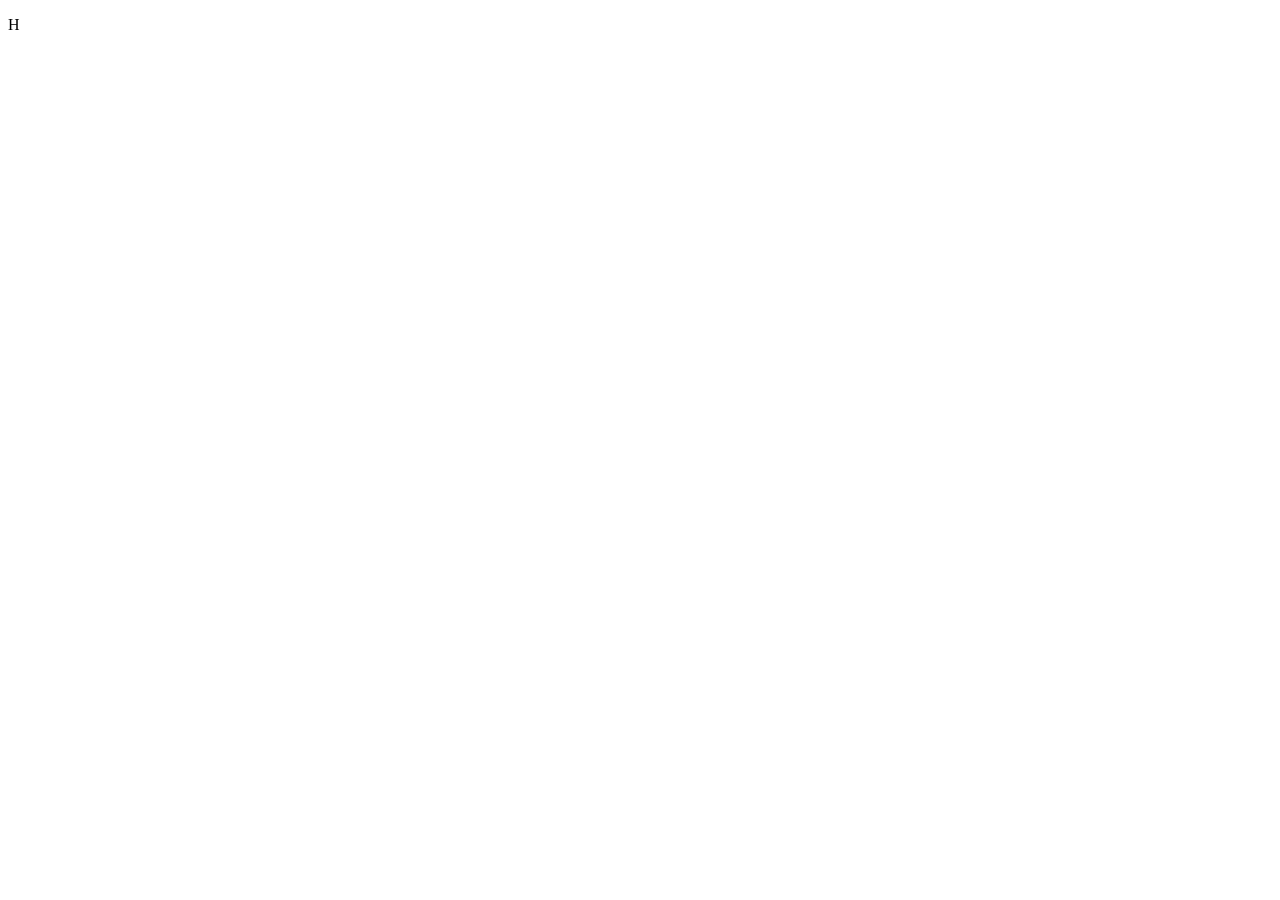
==== index.html @ c3915369 "commit firts" ====
<!DOCTYPE html>
<html lang="en">
<head>
    <meta charset="UTF-8">
    <meta name="viewport" content="width=device-width, initial-scale=1.0">
    <title>Document</title>
    <link rel="stylesheet" href="styles.css">
</head>
<body>
    <p>H</p>
</body>
</html>
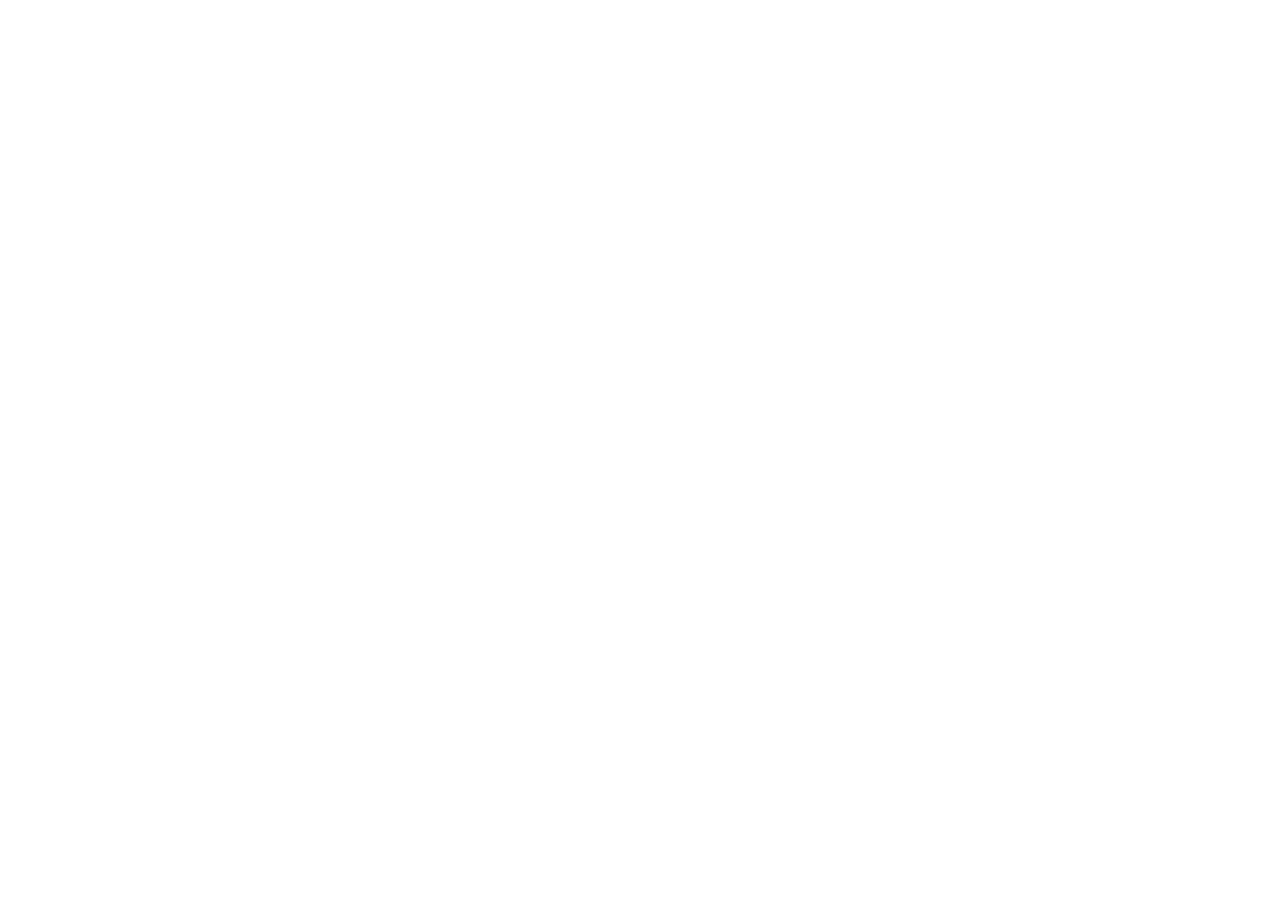
==== commit 029c1bd3: "Inicio proyecto html" ====
--- a/index.html
+++ b/index.html
@@ -7,6 +7,34 @@
     <link rel="stylesheet" href="styles.css">
 </head>
 <body>
-    <p>H</p>
+
+    <header>
+
+
+
+
+    </header>
+        
+
+
+
+    <main>
+
+
+
+    </main>
+
+
+    
+    
+    <footer>
+
+
+
+    </footer>
+
+
+
+    
 </body>
 </html>
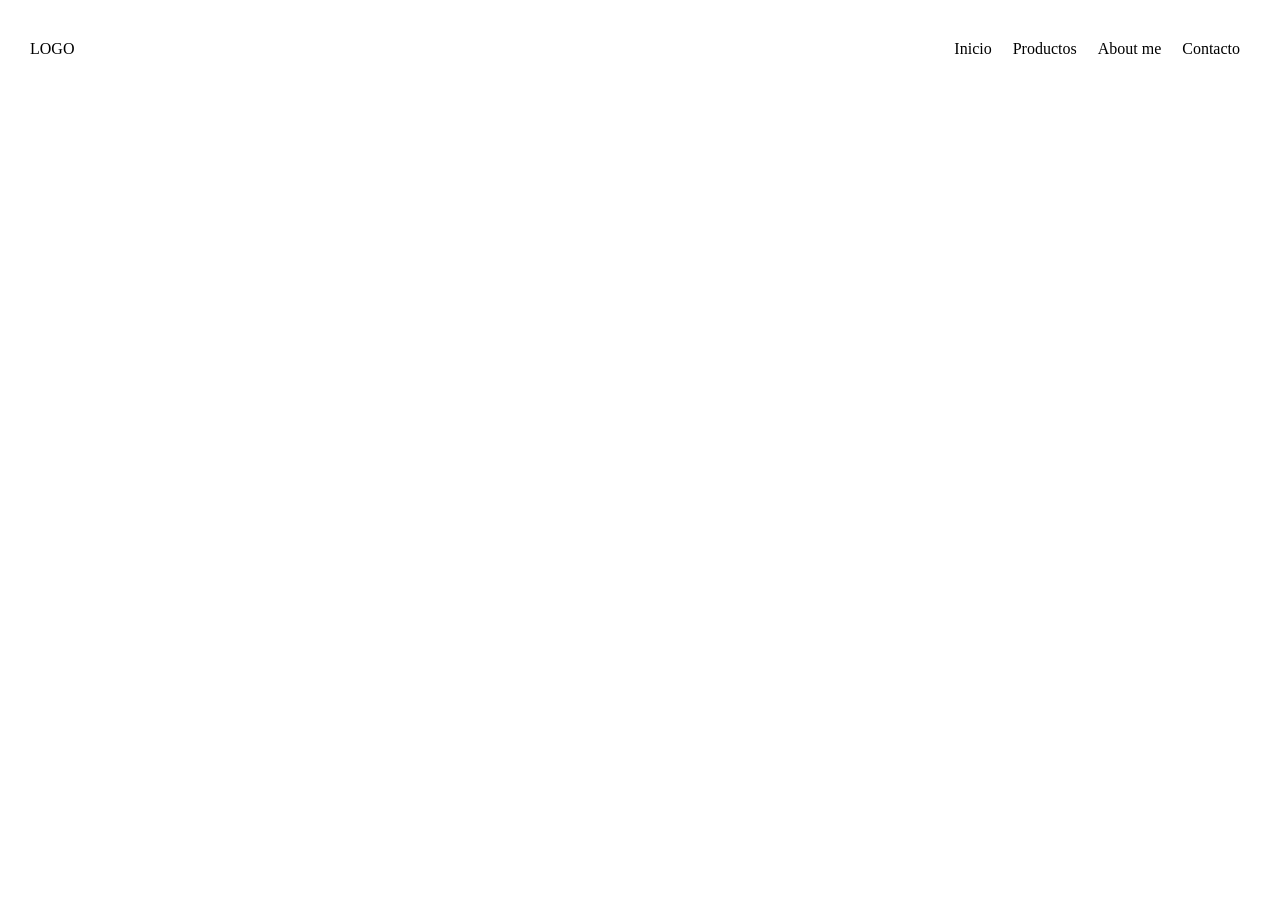
==== commit 4280e3c2: "Cabeza de la pagina" ====
--- a/index.html
+++ b/index.html
@@ -8,7 +8,25 @@
 </head>
 <body>
 
-    <header>
+    <header class="header">
+
+        <nav class="menu">
+
+            <span class="menu__logo">LOGO</span>
+
+            <ul class="menu_list">
+
+                <li class="menu__item">Inicio</li>
+                <li class="menu__item">Productos</li>
+                <li class="menu__item">About me</li>
+                <li class="menu__item">Contacto</li>
+
+
+
+            </ul>
+
+
+        </nav>
 
 
 
--- a/styles.css
+++ b/styles.css
@@ -0,0 +1,36 @@
+*{
+
+    margin: 0;
+    padding:0;
+    box-sizing: border-box ;
+}
+
+header{
+
+    padding: 30px;
+}
+
+
+
+.menu{
+
+    display: flex;
+    justify-content:space-between; 
+    align-items:center;
+
+
+
+
+}
+
+.menu_list{
+    display: flex;
+    gap:21px;
+    padding: 10px;
+    
+}
+
+.menu__item{
+
+    list-style: none;
+}
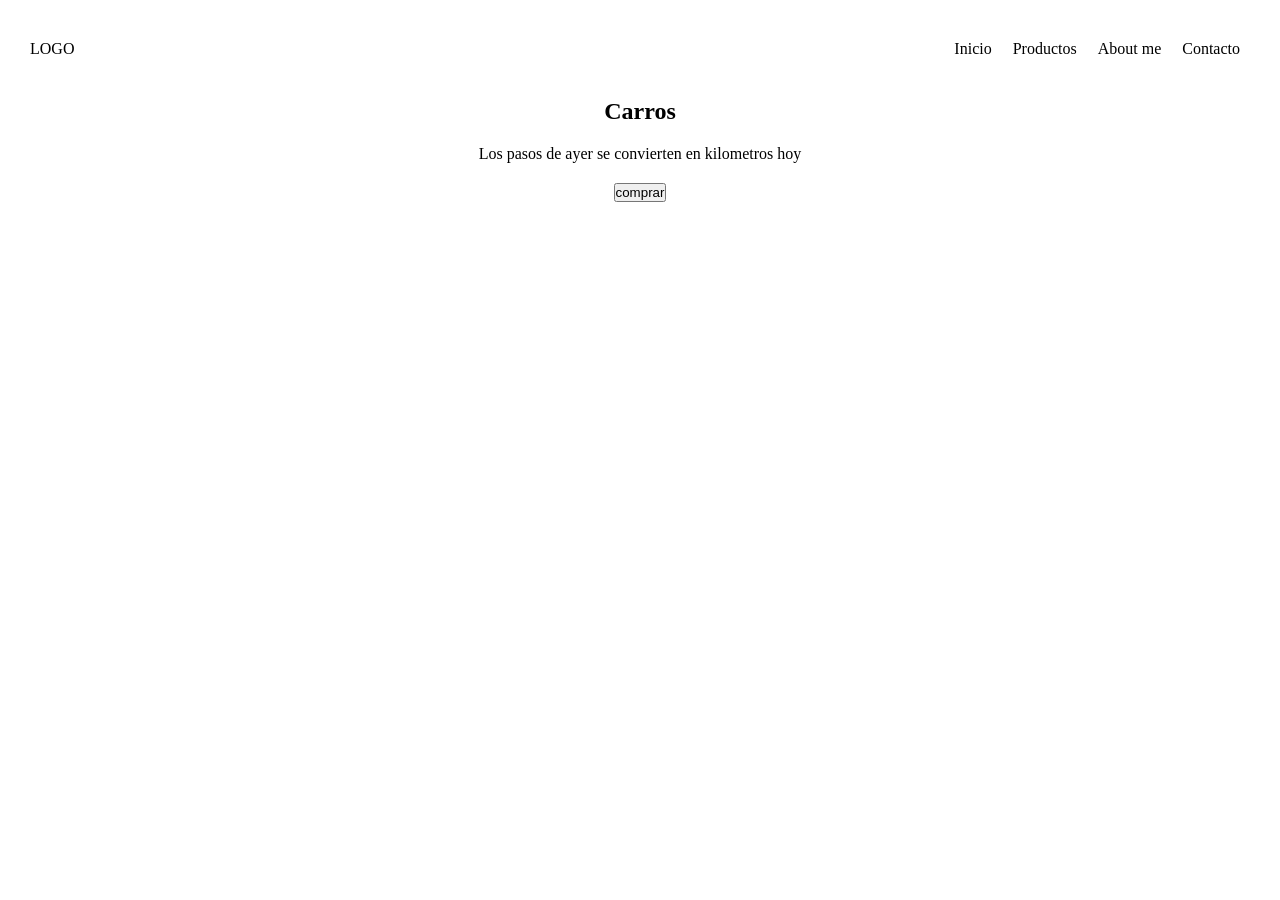
==== commit 5a6696a6: "hero de arriba" ====
--- a/index.html
+++ b/index.html
@@ -38,6 +38,18 @@
 
     <main>
 
+        <section class="hero">
+
+            <h1>Carros</h1>
+
+            <p class="hero__slogan">Los pasos de ayer se convierten en kilometros hoy </p>
+            <button class="hero__btn"> comprar </button>
+
+
+
+
+        </section>
+
 
 
     </main>
--- a/styles.css
+++ b/styles.css
@@ -33,4 +33,13 @@
 .menu__item{
 
     list-style: none;
+}
+
+
+.hero{
+
+    display: flex;
+    flex-direction: column;
+    align-items: center;
+    gap: 20px;
 }
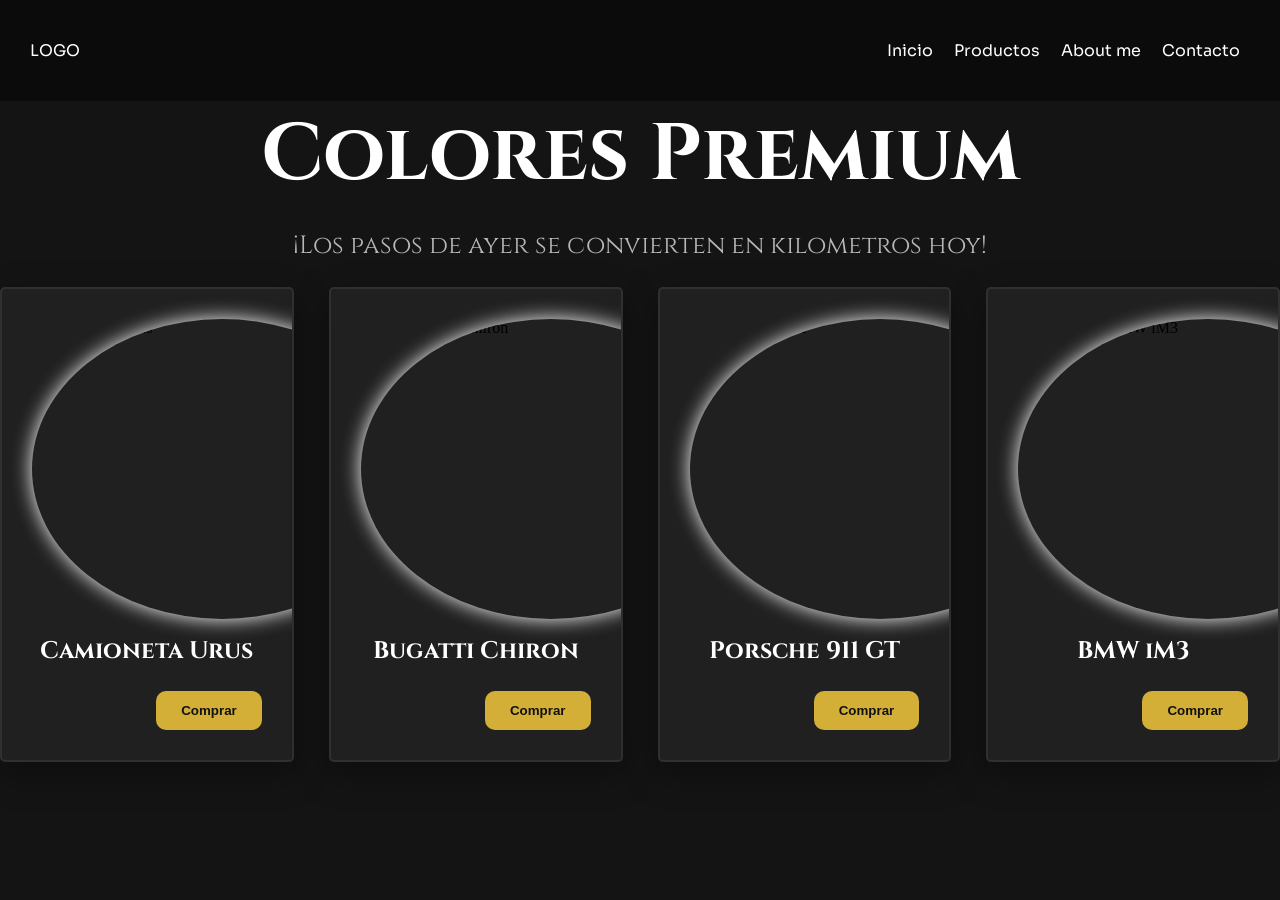
==== commit e5b52662: "terminado" ====
--- a/index.html
+++ b/index.html
@@ -4,6 +4,15 @@
     <meta charset="UTF-8">
     <meta name="viewport" content="width=device-width, initial-scale=1.0">
     <title>Document</title>
+
+    <link rel="preconnect" href="https://fonts.googleapis.com">
+<link rel="preconnect" href="https://fonts.gstatic.com" crossorigin>
+<link href="https://fonts.googleapis.com/css2?family=Sora:wght@100..800&display=swap" rel="stylesheet">
+
+    <link rel="preconnect" href="https://fonts.googleapis.com">
+<link rel="preconnect" href="https://fonts.gstatic.com" crossorigin>
+<link href="https://fonts.googleapis.com/css2?family=Cinzel:wght@400..900&display=swap" rel="stylesheet">
+
     <link rel="stylesheet" href="styles.css">
 </head>
 <body>
@@ -40,15 +49,86 @@
 
         <section class="hero">
 
-            <h1>Carros</h1>
+            <h1>Colores Premium</h1>
 
-            <p class="hero__slogan">Los pasos de ayer se convierten en kilometros hoy </p>
-            <button class="hero__btn"> comprar </button>
+            <p class="hero__slogan">¡Los pasos de ayer se convierten en kilometros hoy! </p>
+            
 
 
 
 
         </section>
+    
+
+        <section class="container__carros">
+
+            <div class="card">
+
+                <img src="https://i.pinimg.com/736x/08/5b/1e/085b1ea92de578cb223a41e6be81566f.jpg" alt="Camioneta Urus" class="card__img">
+
+                <h2 class="card__name"> Camioneta Urus </h2>
+                <div class="card__button">
+                    
+                    <button class="card__btn"> Comprar </button>
+                
+                </div>
+
+
+
+            </div>
+
+
+            <div class="card">
+
+                <img src="https://i.pinimg.com/736x/04/14/ae/0414ae381fda8c32cd2ad6691fefa7e9.jpg" alt="Auto Bugatti Chiron" class="card__img">
+
+                <h2 class="card__name"> Bugatti Chiron </h2>
+                 <div class="card__button">
+                    
+                    <button class="card__btn"> Comprar </button>
+                
+                </div>
+
+
+
+            </div>
+
+
+            <div class="card">
+
+                <img src="https://i.pinimg.com/736x/12/e4/68/12e4686fd59d9db2c9975798620efed8.jpg" alt="Prosche 911 GT" class="card__img">
+
+                <h2 class="card__name"> Porsche 911 GT </h2>
+                 <div class="card__button">
+                    
+                    <button class="card__btn"> Comprar </button>
+                
+                </div>
+
+
+
+            </div>
+
+
+            <div class="card">
+
+                <img src="https://i.pinimg.com/736x/97/c2/6d/97c26d590cb93e7ed36fe572dc718d37.jpg" alt="Camioneta BMW iM3" class="card__img">
+
+                <h2 class="card__name"> BMW iM3 </h2>
+                 <div class="card__button">
+                    
+                    <button class="card__btn"> Comprar </button>
+                
+                </div>
+
+
+
+            </div>
+
+
+           
+        </section>
+        
 
 
 
--- a/styles.css
+++ b/styles.css
@@ -1,45 +1,172 @@
-*{
+* {
 
     margin: 0;
-    padding:0;
-    box-sizing: border-box ;
+    padding: 0;
+    box-sizing: border-box;
 }
 
-header{
+body {
+
+    background-color: #141414
+}
+
+.card__btn {
+
+    background: #D4AF37;
+
+    color: #111;
+
+    border: none;
+
+    padding: 12px 25px;
+
+    border-radius: 10px;
+
+    font-weight: 600;
+
+    cursor: pointer;
+
+    transition: .3s;
+
+
+}
+
+
+.card__button {
+
+
+    display: flex;
+
+    justify-content: end;
+}
+
+header {
 
     padding: 30px;
+    background-color: #0B0B0B;
+    color: #FFFFFF;
+    font-family: "Sora", sans-serif;
+
+
+
+}
+
+h1 {
+
+    color: #FFFFFF;
+
+    font-size: 80px;
+}
+
+.hero__slogan {
+
+    color: #B8B8B8;
+
+    font-size: 25px;
+
+    margin-bottom: 1em;
+
+
+}
+
+main {
+
+
+    margin-top: 0px;
 }
 
 
 
-.menu{
+.menu {
 
     display: flex;
-    justify-content:space-between; 
-    align-items:center;
+    justify-content: space-between;
+    align-items: center;
 
 
 
 
 }
 
-.menu_list{
+.menu_list {
     display: flex;
-    gap:21px;
+    gap: 21px;
     padding: 10px;
-    
+
 }
 
-.menu__item{
+.menu__item {
 
     list-style: none;
 }
 
 
-.hero{
+.hero {
 
     display: flex;
     flex-direction: column;
     align-items: center;
     gap: 20px;
+    font-family: "Cinzel", serif;
+
+}
+
+
+.card {
+
+
+    background-color: #202020;
+    width: px;
+    overflow: hidden;
+    border-radius: 5px;
+    border: solid 2px #303030;
+    box-shadow: 0 12px 35px rgba(0, 0, 0, .35);
+
+    padding: 30px;
+    display: flex;
+    flex-direction: column;
+    justify-content: center;
+}
+
+
+.container__carros {
+
+    display: flex;
+    justify-content: center;
+    gap: 35px;
+
+}
+
+.card__img {
+
+    height: 300px;
+    border-radius: 50%;
+    object-fit: cover;
+    display: block;
+    margin: auto;
+    width: 380px;
+    margin-bottom: 1em;
+    transition: .4s ease-in-out;
+    box-shadow: 0px 0px 20px #FFFFFF;
+
+
+}
+
+.card__img:hover {
+
+    transform: scale(1.1);
+    box-shadow: 0px 0px 20px #D4AF37;
+
+}
+
+.card__name {
+
+    text-align: center;
+
+    color: #FFFFFF;
+
+    font-family: "Cinzel", serif;
+    margin-bottom: 1em;
+    
+
 }
